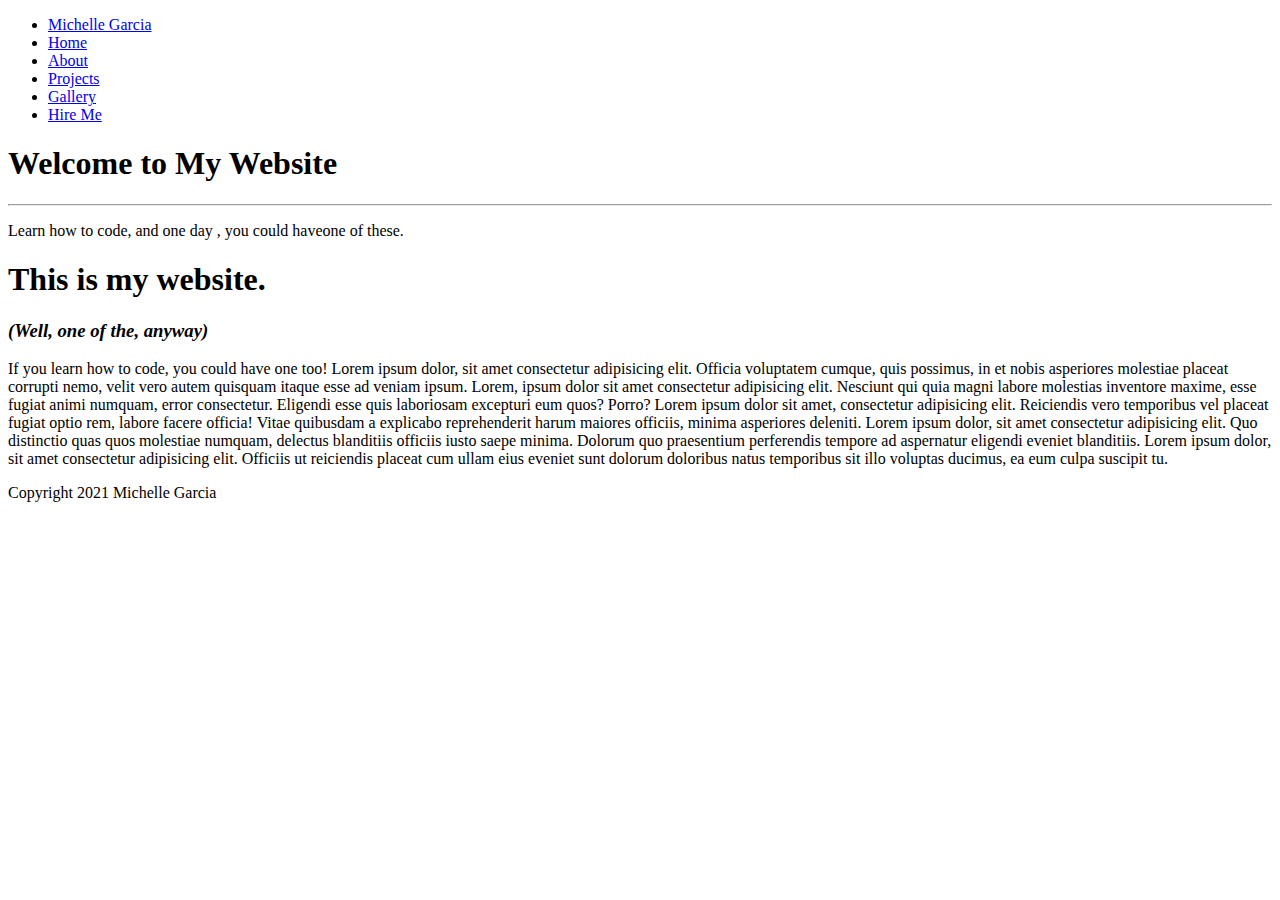
==== index.html @ 28a26bca "Create index.html" ====
<!DOCTYPE html>
<html lang="en">
  <head>
    <meta charset="UTF-8">
    <meta name="viewport" content="width=device-width, initial-scale=1">
    <title>My First Website</title>
  </head>
  <body>
    <div class="nav-bar">
      <ul>
      <li class="logo"><a href="#"> Michelle Garcia</a></li>
      <li><a href="#"> Home</a></li>
      <li><a href="#"> About</a></li>
      <li><a href="#"> Projects</a></li>
      <li><a href="#"> Gallery</a></li>
      <li><a class="btn" href="#"> Hire Me</a></li>
    </ul>
    </div>
    <div class="hero">
      <div class="hero-content">
        <h1>Welcome to My Website</h1>
      <hr>
      <p>Learn how to code, and one day , you could haveone of these.</p>
      </div>
      
    </div>
    <div  class="container">
      <h1>This is my website.</h1>
      <h3><em>(Well, one of the, anyway)</em></h3>
      <p>If you learn how to code, you could have one too! Lorem ipsum dolor, sit amet consectetur adipisicing elit. Officia voluptatem cumque, quis possimus, in et nobis asperiores molestiae placeat corrupti nemo, velit vero autem quisquam itaque esse ad veniam ipsum. Lorem, ipsum dolor sit amet consectetur adipisicing elit. Nesciunt qui quia magni labore molestias inventore maxime, esse fugiat animi numquam, error consectetur. Eligendi esse quis laboriosam excepturi eum quos? Porro? Lorem ipsum dolor sit amet, consectetur adipisicing elit. Reiciendis vero temporibus vel placeat fugiat optio rem, labore facere officia! Vitae quibusdam a explicabo reprehenderit harum maiores officiis, minima asperiores deleniti. Lorem ipsum dolor, sit amet consectetur adipisicing elit. Quo distinctio quas quos molestiae numquam, delectus blanditiis officiis iusto saepe minima. Dolorum quo praesentium perferendis tempore ad aspernatur eligendi eveniet blanditiis. Lorem ipsum dolor, sit amet consectetur adipisicing elit. Officiis ut reiciendis placeat cum ullam eius eveniet sunt dolorum doloribus natus temporibus sit illo voluptas ducimus, ea eum culpa suscipit tu.</p>
      <footer><p>Copyright 2021 Michelle Garcia</p></footer>
    </div>
  </body>
</html>
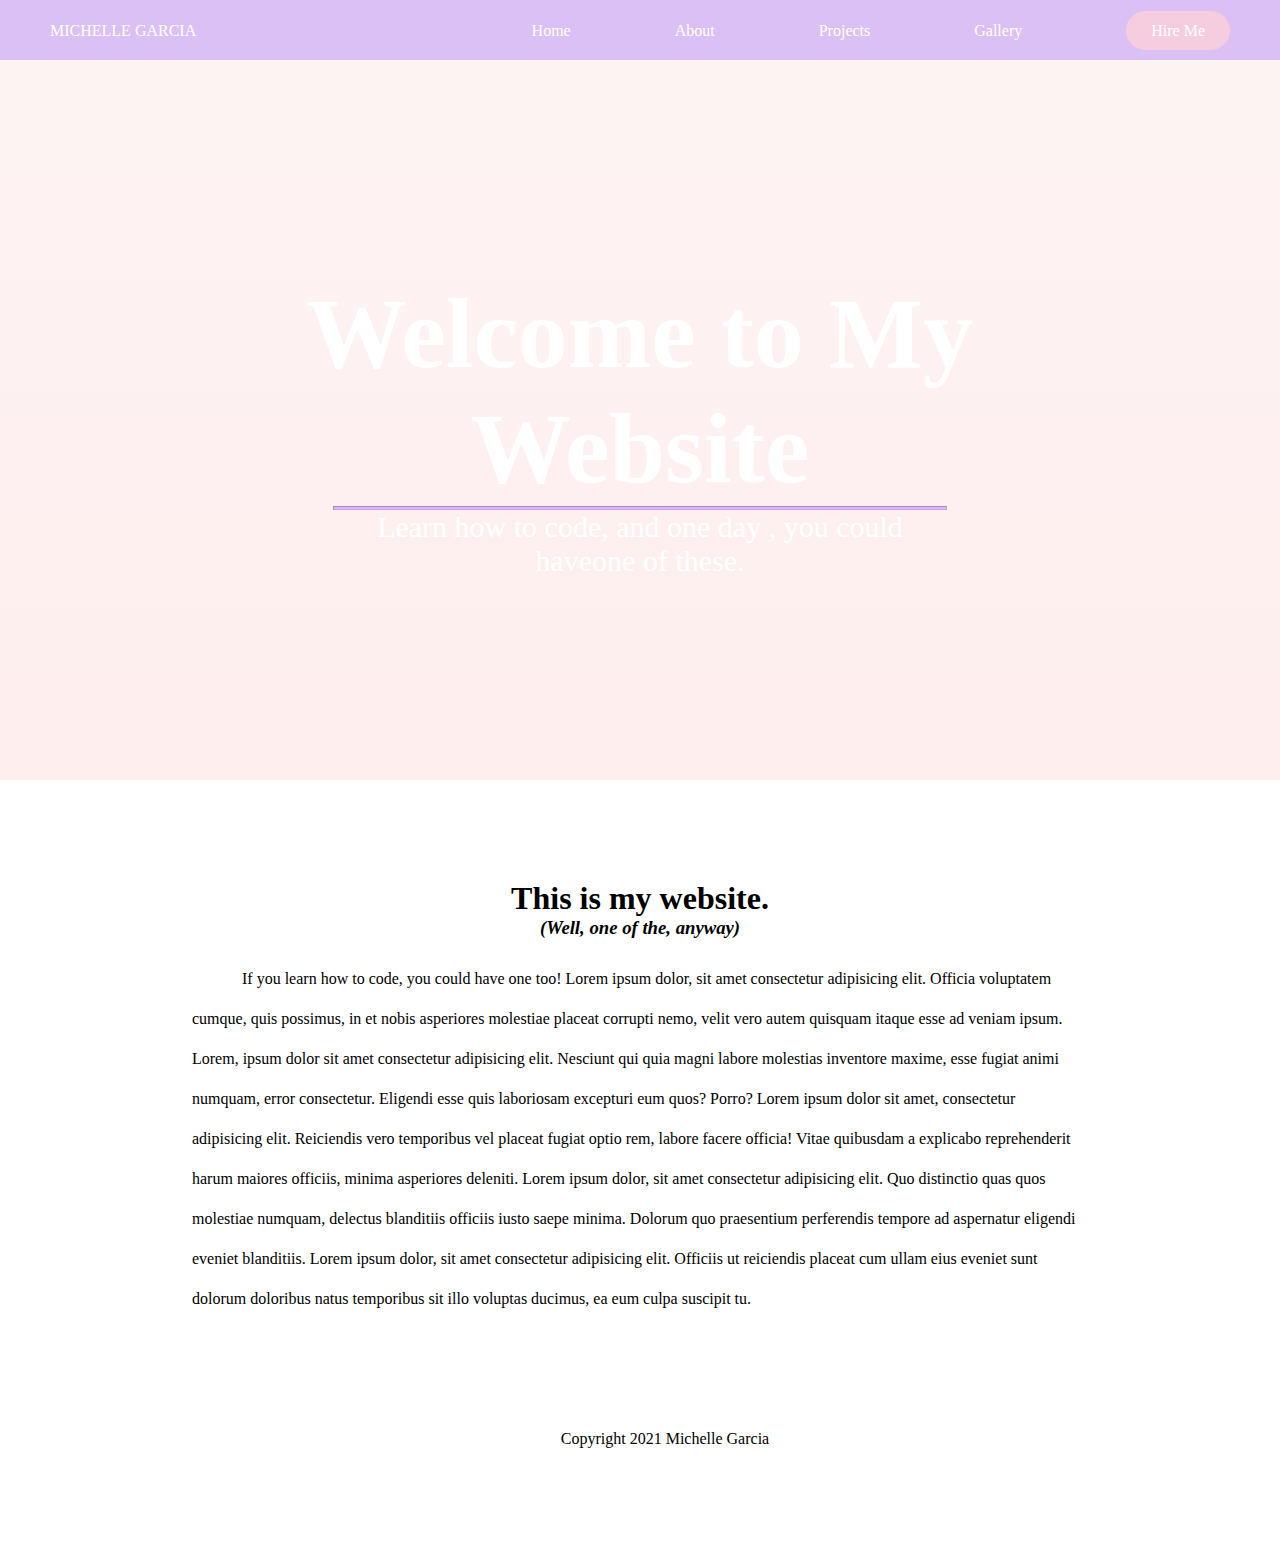
==== commit 5df5909f: "link css to html" ====
--- a/index.html
+++ b/index.html
@@ -4,6 +4,7 @@
     <meta charset="UTF-8">
     <meta name="viewport" content="width=device-width, initial-scale=1">
     <title>My First Website</title>
+    <link rel="stylesheet" href="styles.css">
   </head>
   <body>
     <div class="nav-bar">
--- a/styles.css
+++ b/styles.css
@@ -0,0 +1,100 @@
+* {
+  margin: 0;
+  padding: 0;
+  box-sizing: border-box
+}
+
+/* NAV-BAR */
+
+.nav-bar {
+  height: 60px;
+  background-color: #B8E8;
+  width: 100%;
+  color: white;
+  font-size: 16px;
+}
+ .nav-bar ul {
+  list-style: none;
+  text-align: right;
+} 
+
+.nav-bar a {
+  color: white;
+  text-decoration: none;
+}
+
+.nav-bar li {
+  display: inline-block;
+  margin: 22px 50px;
+}
+
+.logo {
+  text-transform: uppercase;
+  position: absolute;
+  left: 0px;
+}
+
+.btn {
+  background-color: #F5CDDE;
+  padding: 11px 25px;
+  border-radius: 40px;
+}
+
+/* HERO */
+
+.hero {
+  height: 80vh;
+  background: linear-gradient(#FCD1D140,#FCD1D160), url(https://images.unsplash.com/photo-1588097257570-59b6f7360bfb?ixid=MXwxMjA3fDB8MHxwaG90by1wYWdlfHx8fGVufDB8fHw%3D&ixlib=rb-1.2.1&auto=format&fit=crop&w=1950&q=80);
+  
+  background-size: cover;
+  background-repeat: no-repeat;
+  color: white;
+  
+}
+
+.hero-content {
+  width: 80%;
+  margin: 0 auto;
+  text-align: center;  
+  height: 60vh;
+  position: relative;
+  top: 30%;
+}
+
+.hero-content h1 {
+  font-size: 100px;
+}
+
+.hero-content p {
+  font-size: 30px;
+  width: 60%;
+  margin: 0 auto;
+}
+
+.hero-content hr {
+  width: 60%;
+  margin: 0 auto;
+  height: 4px;
+  border-color: #B8E8;
+  background-color: #B8E8;
+}
+
+.container {
+  width: 70%;
+  margin: 100px auto;
+}
+
+.container h1, .container h3 {
+  text-align: center;
+}
+
+.container p {
+  margin-top: 20px;
+  line-height: 40px;
+  text-indent: 50px;
+}
+
+footer {
+  text-align: center;
+  margin: 100px auto 50px;
+}
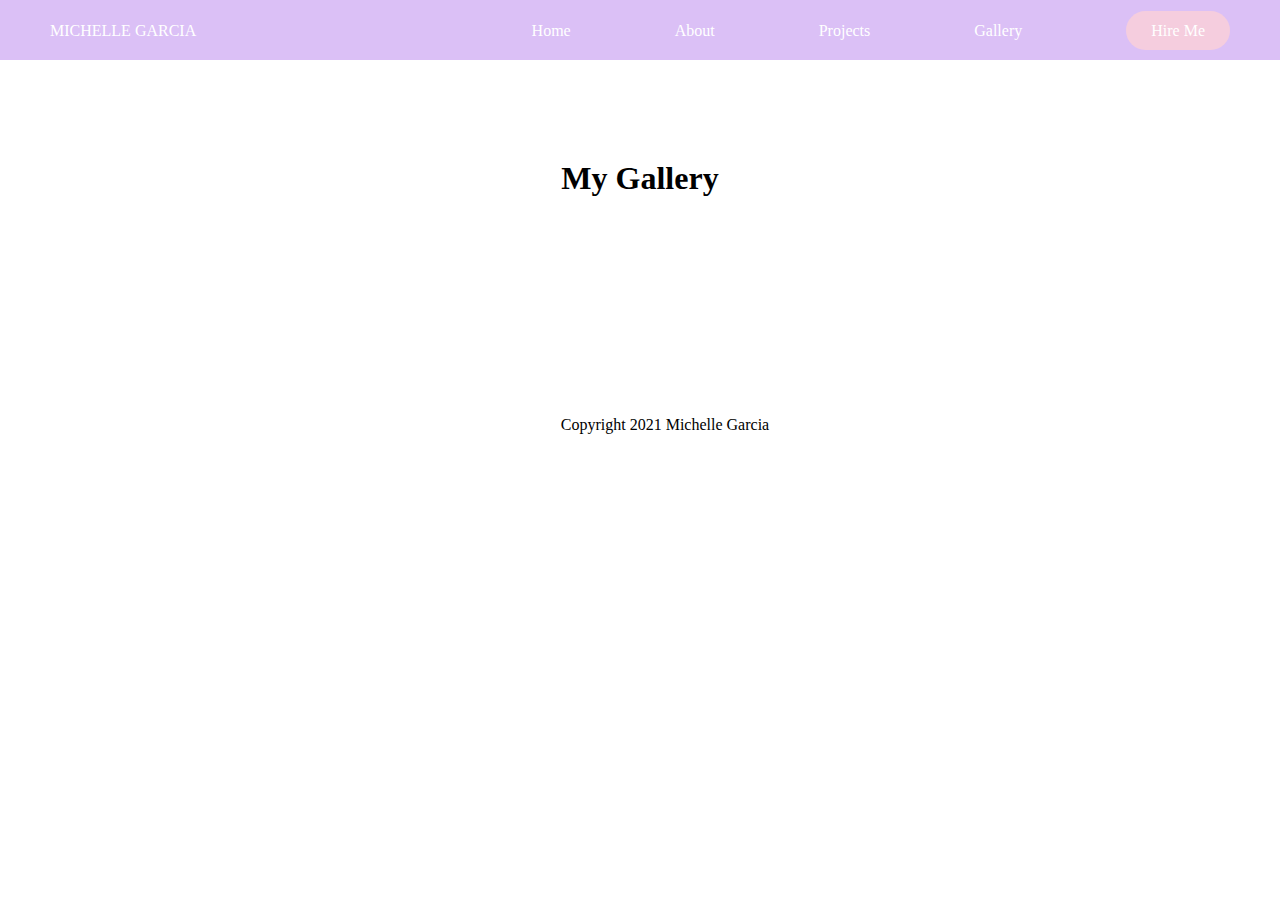
==== commit 2627f9b5: "image" ====
--- a/index.html
+++ b/index.html
@@ -7,6 +7,7 @@
     <link rel="stylesheet" href="styles.css">
   </head>
   <body>
+    
     <div class="nav-bar">
       <ul>
       <li class="logo"><a href="#"> Michelle Garcia</a></li>
@@ -17,19 +18,32 @@
       <li><a class="btn" href="#"> Hire Me</a></li>
     </ul>
     </div>
-    <div class="hero">
-      <div class="hero-content">
-        <h1>Welcome to My Website</h1>
-      <hr>
-      <p>Learn how to code, and one day , you could haveone of these.</p>
+    
+    <div  class="container">
+      <h1>My Gallery</h1>
+      <div class="gallery-container">
+        <div class="image">
+          <img src="https://media.cntraveler.com/photos/57d961ce3e6b32bf25f5ad0f/master/w_2048,h_1536,c_limit/most-beautiful-paris-louvre-GettyImages-536267205.jpg" alt="">
+        </div>
+        <div class="image">
+          <img src="https://cdn.travelpulse.com/images/faa9edf4-a957-df11-b491-006073e71405/c0594e9a-dd27-41b9-b02b-0c0362deadce/630x355.jpg" alt="">
+        </div>
+        <div class="image">
+          <img src="https://i1.wp.com/handluggageonly.co.uk/wp-content/uploads/2018/05/The-12-Best-Markets-In-Paris-You-Have-To-Visit-2.jpg?fit=1600%2C1200&ssl=1" alt="">
+        </div>
+        <div class="image">
+          <img src="https://www.discoverwalks.com/blog/wp-content/uploads/2016/11/macaron-flavors.jpg" alt="">
+        </div>
+        <div class="image">
+          <img src="https://i.pinimg.com/originals/81/50/24/81502473408e249a5b51361114c551a3.jpg" alt="">
+        </div>
+        <div class="image">
+          <img src="https://pyxis.nymag.com/v1/imgs/772/6e1/e44018233512a192b6070d217a73bca1ea-16-stranger-thigs-eleven-costumes-2.rsquare.w1200.jpg" alt="">
+        </div>
       </div>
       
-    </div>
-    <div  class="container">
-      <h1>This is my website.</h1>
-      <h3><em>(Well, one of the, anyway)</em></h3>
-      <p>If you learn how to code, you could have one too! Lorem ipsum dolor, sit amet consectetur adipisicing elit. Officia voluptatem cumque, quis possimus, in et nobis asperiores molestiae placeat corrupti nemo, velit vero autem quisquam itaque esse ad veniam ipsum. Lorem, ipsum dolor sit amet consectetur adipisicing elit. Nesciunt qui quia magni labore molestias inventore maxime, esse fugiat animi numquam, error consectetur. Eligendi esse quis laboriosam excepturi eum quos? Porro? Lorem ipsum dolor sit amet, consectetur adipisicing elit. Reiciendis vero temporibus vel placeat fugiat optio rem, labore facere officia! Vitae quibusdam a explicabo reprehenderit harum maiores officiis, minima asperiores deleniti. Lorem ipsum dolor, sit amet consectetur adipisicing elit. Quo distinctio quas quos molestiae numquam, delectus blanditiis officiis iusto saepe minima. Dolorum quo praesentium perferendis tempore ad aspernatur eligendi eveniet blanditiis. Lorem ipsum dolor, sit amet consectetur adipisicing elit. Officiis ut reiciendis placeat cum ullam eius eveniet sunt dolorum doloribus natus temporibus sit illo voluptas ducimus, ea eum culpa suscipit tu.</p>
-      <footer><p>Copyright 2021 Michelle Garcia</p></footer>
+  <footer>
+   <p>Copyright 2021 Michelle Garcia</p></footer>
     </div>
   </body>
 </html>
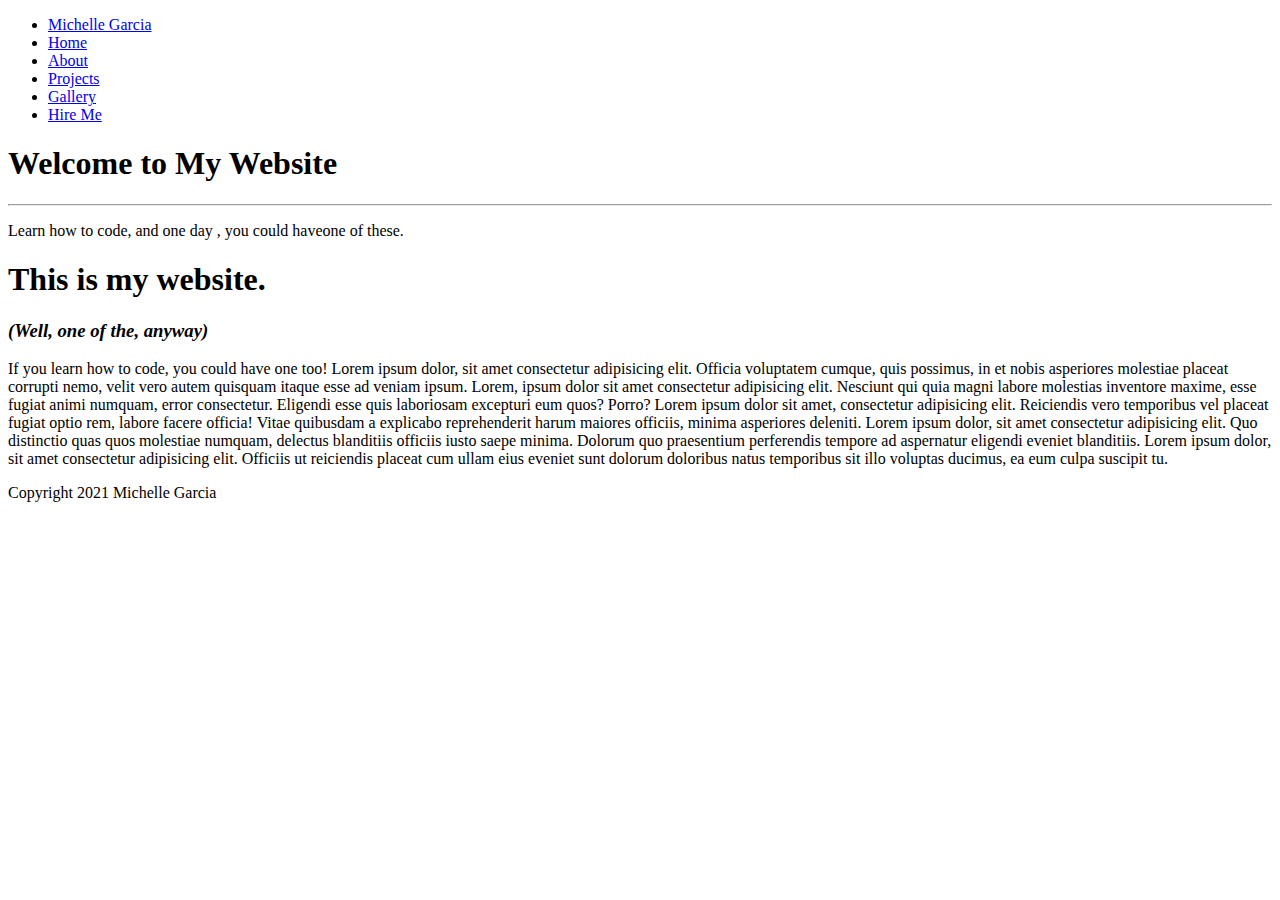
==== commit d8ea5447: "Update index.html" ====
--- a/index.html
+++ b/index.html
@@ -4,10 +4,8 @@
     <meta charset="UTF-8">
     <meta name="viewport" content="width=device-width, initial-scale=1">
     <title>My First Website</title>
-    <link rel="stylesheet" href="styles.css">
   </head>
   <body>
-    
     <div class="nav-bar">
       <ul>
       <li class="logo"><a href="#"> Michelle Garcia</a></li>
@@ -18,32 +16,19 @@
       <li><a class="btn" href="#"> Hire Me</a></li>
     </ul>
     </div>
-    
-    <div  class="container">
-      <h1>My Gallery</h1>
-      <div class="gallery-container">
-        <div class="image">
-          <img src="https://media.cntraveler.com/photos/57d961ce3e6b32bf25f5ad0f/master/w_2048,h_1536,c_limit/most-beautiful-paris-louvre-GettyImages-536267205.jpg" alt="">
-        </div>
-        <div class="image">
-          <img src="https://cdn.travelpulse.com/images/faa9edf4-a957-df11-b491-006073e71405/c0594e9a-dd27-41b9-b02b-0c0362deadce/630x355.jpg" alt="">
-        </div>
-        <div class="image">
-          <img src="https://i1.wp.com/handluggageonly.co.uk/wp-content/uploads/2018/05/The-12-Best-Markets-In-Paris-You-Have-To-Visit-2.jpg?fit=1600%2C1200&ssl=1" alt="">
-        </div>
-        <div class="image">
-          <img src="https://www.discoverwalks.com/blog/wp-content/uploads/2016/11/macaron-flavors.jpg" alt="">
-        </div>
-        <div class="image">
-          <img src="https://i.pinimg.com/originals/81/50/24/81502473408e249a5b51361114c551a3.jpg" alt="">
-        </div>
-        <div class="image">
-          <img src="https://pyxis.nymag.com/v1/imgs/772/6e1/e44018233512a192b6070d217a73bca1ea-16-stranger-thigs-eleven-costumes-2.rsquare.w1200.jpg" alt="">
-        </div>
+    <div class="hero">
+      <div class="hero-content">
+        <h1>Welcome to My Website</h1>
+      <hr>
+      <p>Learn how to code, and one day , you could haveone of these.</p>
       </div>
       
-  <footer>
-   <p>Copyright 2021 Michelle Garcia</p></footer>
+    </div>
+    <div  class="container">
+      <h1>This is my website.</h1>
+      <h3><em>(Well, one of the, anyway)</em></h3>
+      <p>If you learn how to code, you could have one too! Lorem ipsum dolor, sit amet consectetur adipisicing elit. Officia voluptatem cumque, quis possimus, in et nobis asperiores molestiae placeat corrupti nemo, velit vero autem quisquam itaque esse ad veniam ipsum. Lorem, ipsum dolor sit amet consectetur adipisicing elit. Nesciunt qui quia magni labore molestias inventore maxime, esse fugiat animi numquam, error consectetur. Eligendi esse quis laboriosam excepturi eum quos? Porro? Lorem ipsum dolor sit amet, consectetur adipisicing elit. Reiciendis vero temporibus vel placeat fugiat optio rem, labore facere officia! Vitae quibusdam a explicabo reprehenderit harum maiores officiis, minima asperiores deleniti. Lorem ipsum dolor, sit amet consectetur adipisicing elit. Quo distinctio quas quos molestiae numquam, delectus blanditiis officiis iusto saepe minima. Dolorum quo praesentium perferendis tempore ad aspernatur eligendi eveniet blanditiis. Lorem ipsum dolor, sit amet consectetur adipisicing elit. Officiis ut reiciendis placeat cum ullam eius eveniet sunt dolorum doloribus natus temporibus sit illo voluptas ducimus, ea eum culpa suscipit tu.</p>
+      <footer><p>Copyright 2021 Michelle Garcia</p></footer>
     </div>
   </body>
 </html>
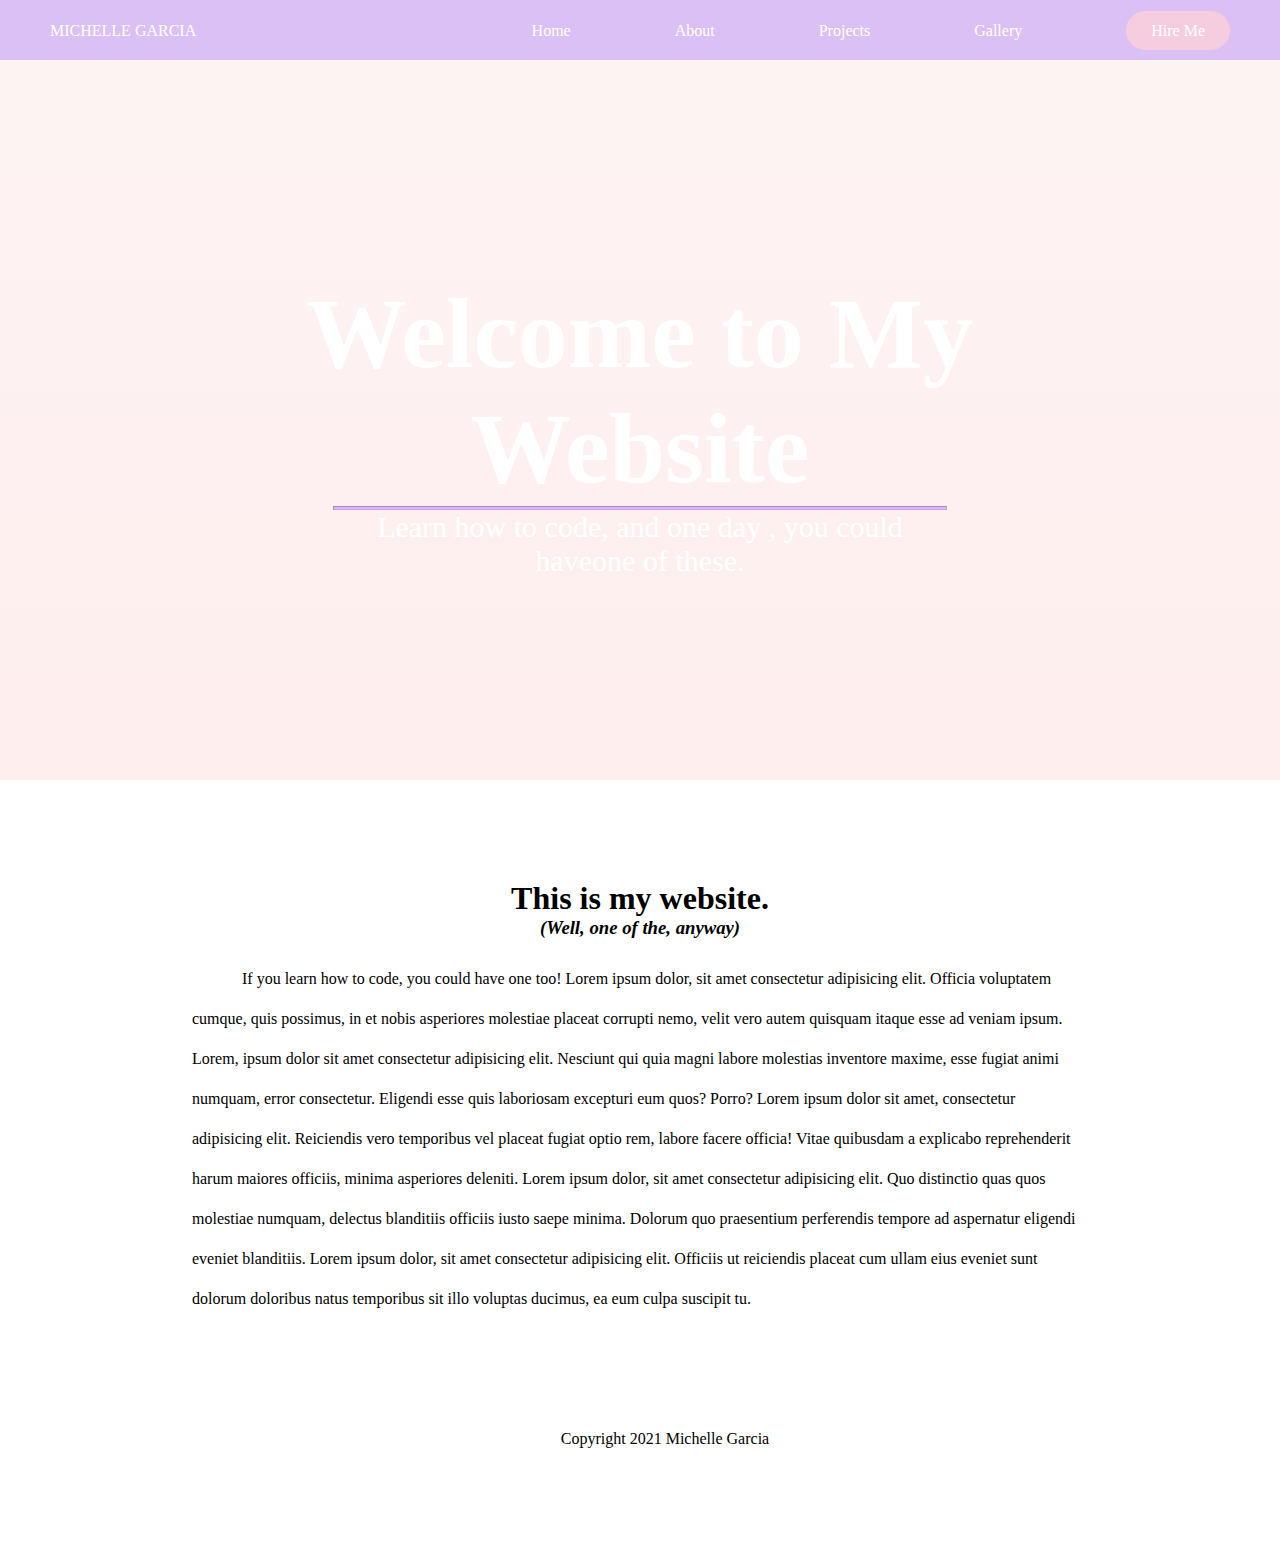
==== commit c0eb8aa2: "Update index.html" ====
--- a/index.html
+++ b/index.html
@@ -4,6 +4,7 @@
     <meta charset="UTF-8">
     <meta name="viewport" content="width=device-width, initial-scale=1">
     <title>My First Website</title>
+    <link rel="stylesheet" href="styles.css">
   </head>
   <body>
     <div class="nav-bar">
--- a/styles.css
+++ b/styles.css
@@ -0,0 +1,138 @@
+* {
+  margin: 0;
+  padding: 0;
+  box-sizing: border-box
+}
+
+/* NAV-BAR */
+
+.nav-bar {
+  height: 60px;
+  background-color: #B8E8;
+  width: 100%;
+  color: white;
+  font-size: 16px;
+  top: 0;
+}
+ .nav-bar ul {
+  list-style: none;
+  text-align: right;
+} 
+
+.nav-bar a {
+  color: white;
+  text-decoration: none;
+}
+
+.nav-bar li {
+  display: inline-block;
+  margin: 22px 50px;
+}
+
+.logo {
+  text-transform: uppercase;
+  position: absolute;
+  left: 0px;
+}
+
+.btn {
+  background-color: #F5CDDE;
+  padding: 11px 25px;
+  border-radius: 40px;
+}
+
+/* HERO */
+
+.hero {
+  height: 80vh;
+  background: linear-gradient(#FCD1D140,#FCD1D160), url(https://images.unsplash.com/photo-1588097257570-59b6f7360bfb?ixid=MXwxMjA3fDB8MHxwaG90by1wYWdlfHx8fGVufDB8fHw%3D&ixlib=rb-1.2.1&auto=format&fit=crop&w=1950&q=80);
+  
+  background-size: cover;
+  background-repeat: no-repeat;
+  color: white;
+  
+}
+
+.hero-content {
+  width: 80%;
+  margin: 0 auto;
+  text-align: center;  
+  height: 60vh;
+  position: relative;
+  top: 30%;
+}
+
+.hero-content h1 {
+  font-size: 100px;
+}
+
+.hero-content p {
+  font-size: 30px;
+  width: 60%;
+  margin: 0 auto;
+}
+
+.hero-content hr {
+  width: 60%;
+  margin: 0 auto;
+  height: 4px;
+  border-color: #B8E8;
+  background-color: #B8E8;
+}
+
+.container {
+  width: 70%;
+  margin: 100px auto;
+}
+
+.container h1, .container h3 {
+  text-align: center;
+}
+
+.container p {
+  margin-top: 20px;
+  line-height: 40px;
+  text-indent: 50px;
+}
+
+footer {
+  text-align: center;
+  margin: 100px auto 50px;
+}
+
+
+
+/* _____GALLERY_____ */
+
+.gallery-container {
+  margin: 20px 0;
+  display: flex;             
+  flex-wrap: wrap;
+  justify-content: center;
+}
+
+.gallery-container .image {
+  width: 200px;
+  height: 200px;
+  margin: 10px;
+  border-radius: 15px;
+  box-shadow: 4px 4px 5px rgba(0,0,0,.25);
+  overflow: hidden;
+}
+
+.gallery-container .image
+img {
+  height: 100%;
+  width: 100%;
+  object-fit: cover;
+  object-position: center;
+  outline: noine;
+  border: none;
+  cursor: pointer;
+  transition: all .2 ease;
+}
+
+.gallery-container .image
+img:hover {
+  transform: scale(1.2);
+}
